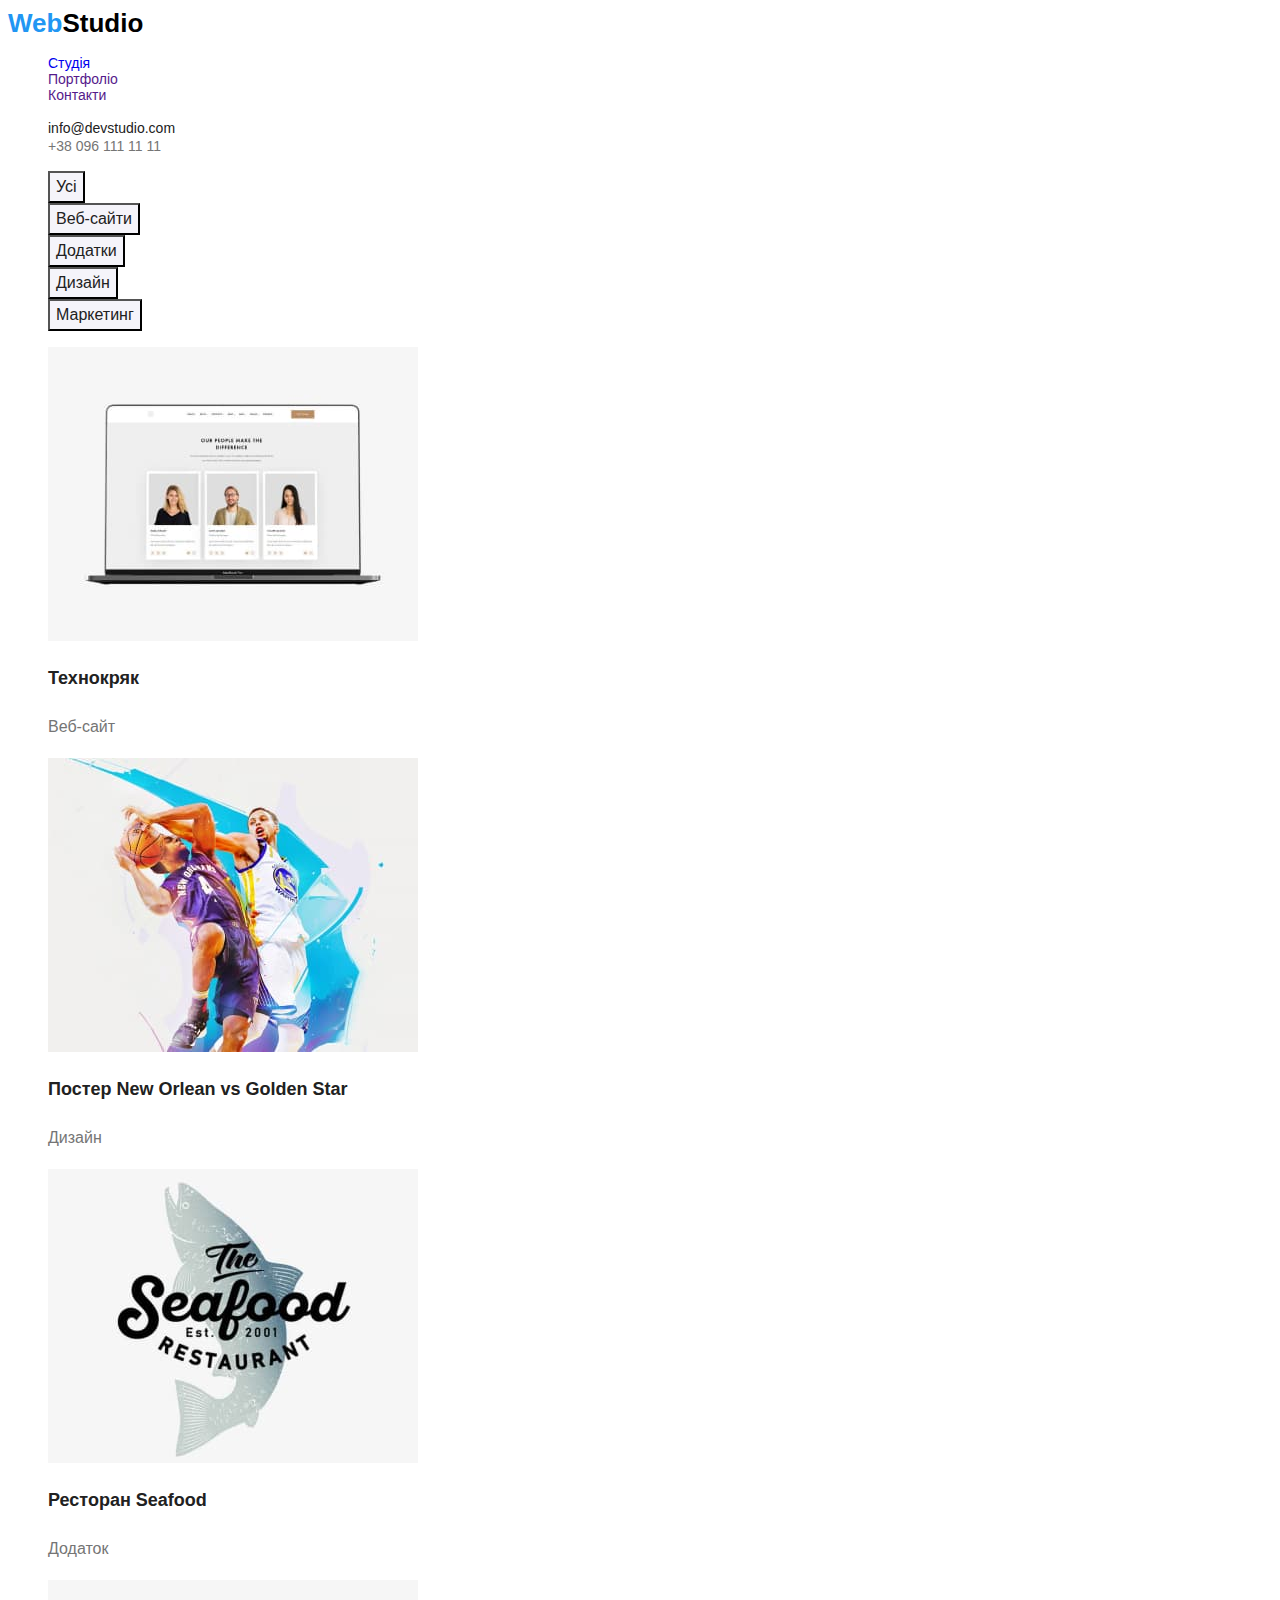
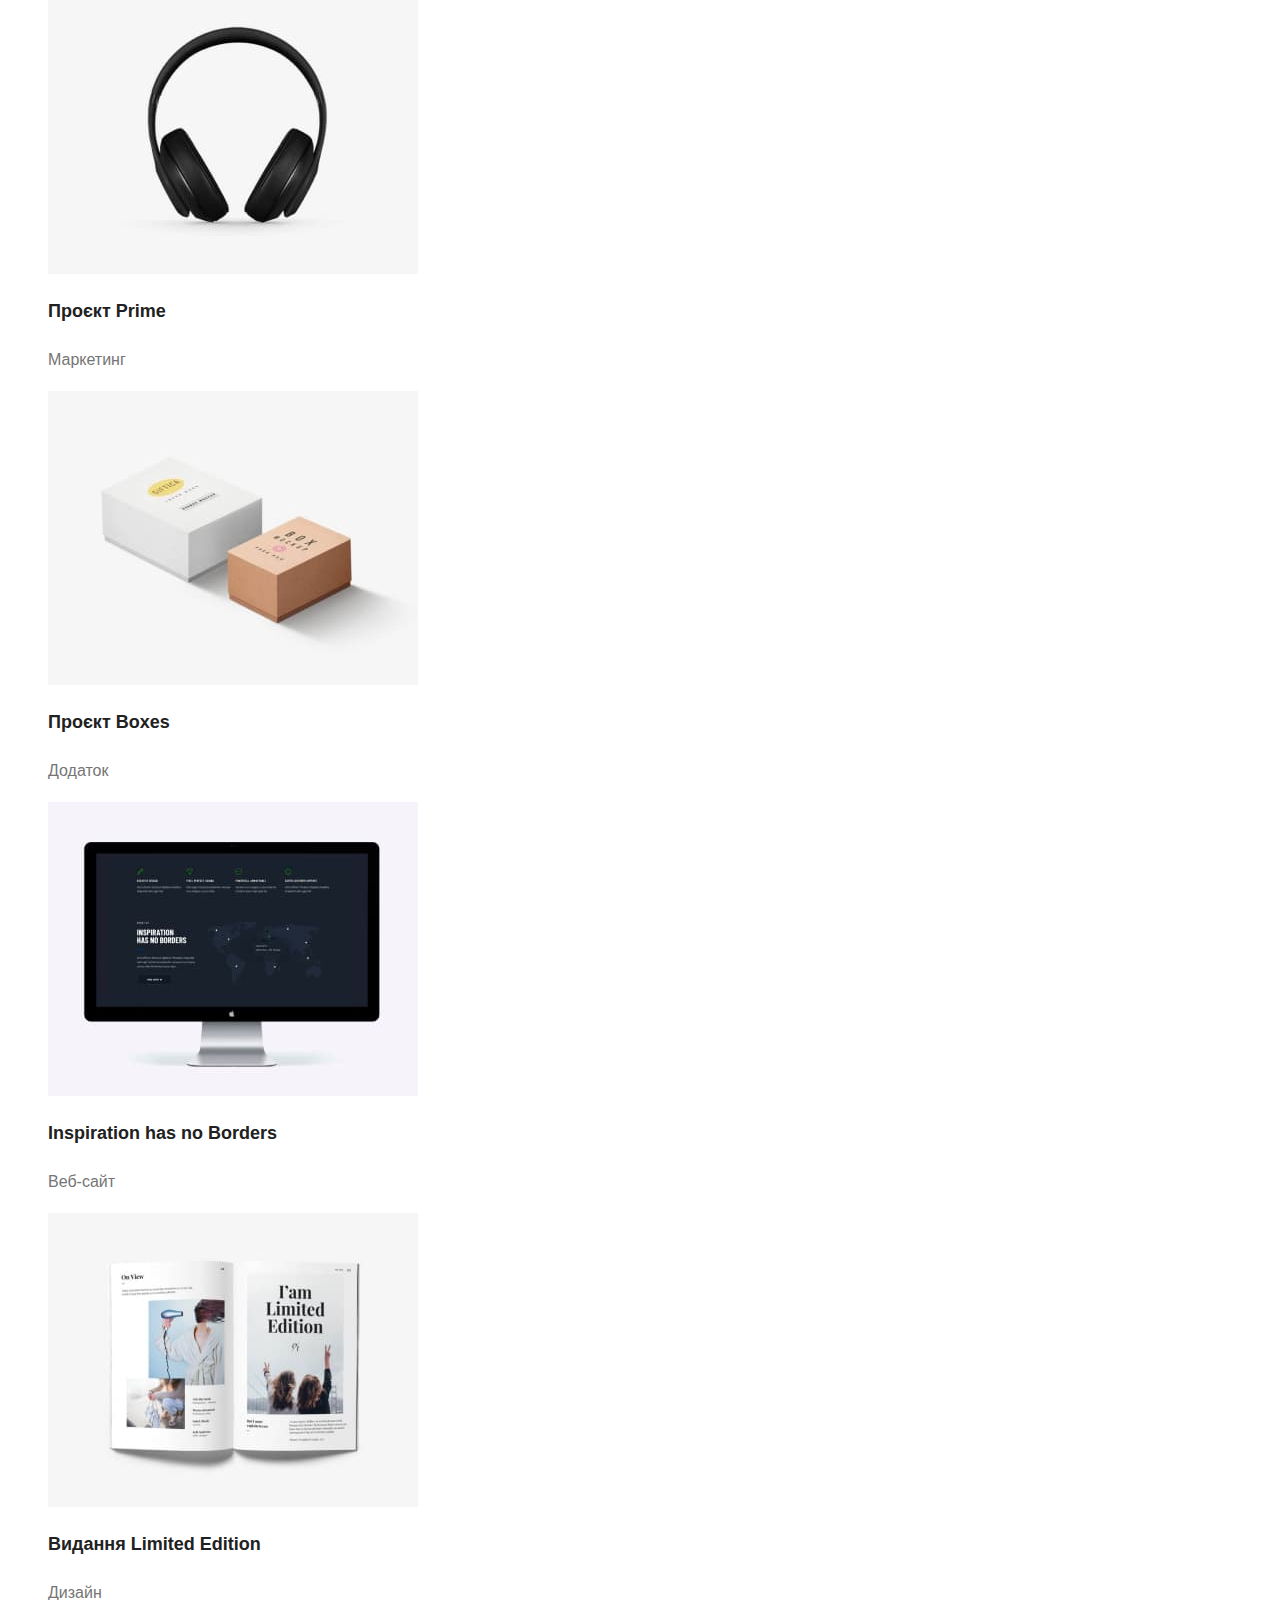
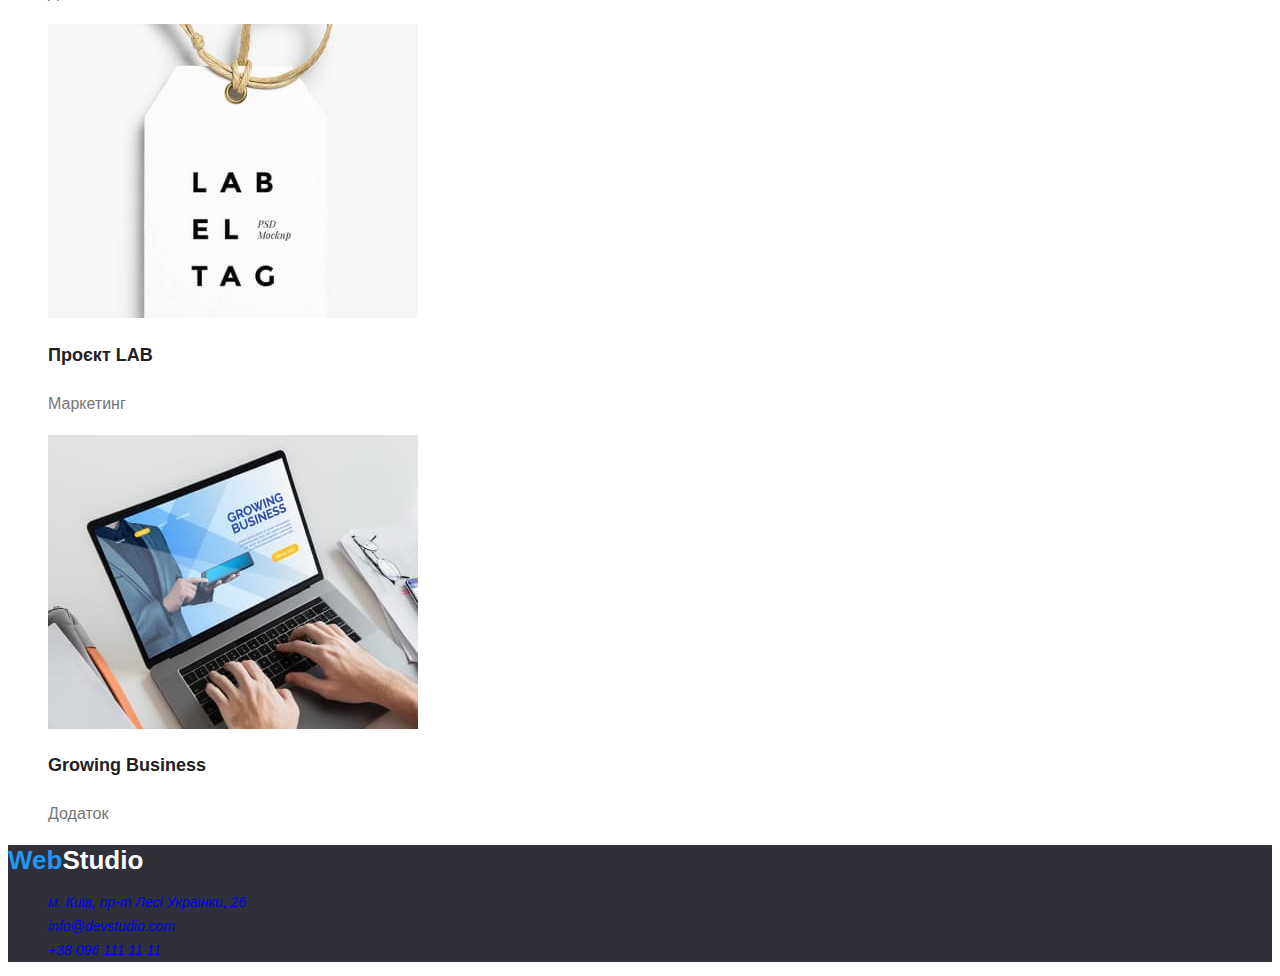
==== portfolio.html @ cc809935 "hw2" ====
<!DOCTYPE html>
<html lang="uk">
  <head>
    <meta charset="UTF-8" />
    <meta http-equiv="X-UA-Compatible" content="IE=edge" />
    <meta name="viewport" content="width=device-width, initial-scale=1.0" />
    <title>WebStudio portfolio</title>
    <link rel="preconnect" href="https://fonts.googleapis.com" />
    <link rel="preconnect" href="https://fonts.gstatic.com" crossorigin />
    <link
      href="https: //fonts.googleapis.com/css2?family= Roboto & display семья = Raleway: вес @ 700 &семья = Робото: вес @ 400; 500; 700; 900 & swap"
      rel="stylesheet"
    />
    <link rel="stylesheet" href="./css/styles.css" />
  </head>

  <body class="body">
    <header>
      <nav class="header-nav">
        <a class="link" href="./index.html"> <span class="web">Web</span><span class="studio">Studio</span></a>
        <ul class="header-list list">
          <li class="header-list-item">
            <a class="header-list-link link" href="index.html">Студія</a>
          </li>
          <li class="header-list-item">
            <a class="header-list-link link" href="">Портфоліо</a>
          </li>
          <li class="header-list-item">
            <a class="header-list-link link" href="">Контакти</a>
          </li>
        </ul>
      </nav>
      <ul class="list">
        <li>
          <a class="header-list-item link" href="mailto:info@devstudio.com"
            >info@devstudio.com</a
          >
        </li>
        <li>
          <a class="header-link link" href="tel:+380961111111"
            >+38 096 111 11 11</a
          >
        </li>
      </ul>
    </header>
    <main>
      <section>
        <ul class="list">
          <li><button class="button-p" type="button">Усі</button></li>
          <li><button class="button-p" type="button">Веб-сайти</button></li>
          <li><button class="button-p" type="button">Додатки</button></li>
          <li><button class="button-p" type="button">Дизайн</button></li>
          <li><button class="button-p" type="button">Маркетинг</button></li>
        </ul>
      </section>
      <section class="portfolio">
        <ul class="list">
          <li>
            <img
              src="./image/tehnokryak.jpg"
              alt="Технокряк"
              width="370"
              height="294"
            />
            <h2 class="h-portfolio">Технокряк</h2>
            <p class="p-portfolio">Веб-сайт</p>
          </li>
          <li>
            <img
              src="./image/poster.jpg"
              alt="Постер New Orlean vs Golden Star"
              width="370"
              height="294"
            />
            <h2 class="h-portfolio">Постер New Orlean vs Golden Star</h2>
            <p class="p-portfolio">Дизайн</p>
          </li>
          <li>
            <img
              src="./image/restaurant.jpg"
              alt="Ресторан Seafood"
              width="370"
              height="294"
            />
            <h2 class="h-portfolio">Ресторан Seafood</h2>
            <p class="p-portfolio">Додаток</p>
          </li>
          <li>
            <img
              src="./image/prime.jpg"
              alt="Проєкт Prime"
              width="370"
              height="294"
            />
            <h2 class="h-portfolio">Проєкт Prime</h2>
            <p class="p-portfolio">Маркетинг</p>
          </li>
          <li>
            <img
              src="./image/boxes.jpg"
              alt="Проєкт Boxes"
              width="370"
              height="294"
            />
            <h2 class="h-portfolio">Проєкт Boxes</h2>
            <p class="p-portfolio">Додаток</p>
          </li>
          <li>
            <img
              src="./image/inspiration.jpg"
              alt="Inspiration has no Borders"
              width="370"
              height="294"
            />
            <h2 class="h-portfolio">Inspiration has no Borders</h2>
            <p class="p-portfolio">Веб-сайт</p>
          </li>
          <li>
            <img
              src="./image/limited edition.jpg"
              alt="Видання Limited Edition"
              width="370"
              height="294"
            />
            <h2 class="h-portfolio">Видання Limited Edition</h2>
            <p class="p-portfolio">Дизайн</p>
          </li>
          <li>
            <img
              src="./image/lab.jpg"
              alt="Проєкт LAB"
              width="370"
              height="294"
            />
            <h2 class="h-portfolio">Проєкт LAB</h2>
            <p class="p-portfolio">Маркетинг</p>
          </li>
          <li>
            <img
              src="./image/growing business.jpg"
              alt="Growing Business"
              width="370"
              height="294"
            />
            <h2 class="h-portfolio">Growing Business</h2>
            <p class="p-portfolio">Додаток</p>
          </li>
        </ul>
      </section>
    </main>
    <footer class="footer">
      <a class="link" href="./index.html"> <span class="web">Web</span><span class="footer-studio">Studio</span></a>
      <address>
        <ul class="list">
          <li>
            <a class="link" 
              href="https://goo.gl/maps/CPtrU1FHBa2aNyZL9"
              target="_blank"
              rel="noopener noreferrer"
              >м. Київ, пр-т Лесі Українки, 26</a
            >
          </li>
          <li>
            <a class="link" href="mailto:info@devstudio.com"
              >info@devstudio.com</a
            >
          </li>
          <li>
            <a class="link" href="tel:+380961111111">+38 096 111 11 11</a>
          </li>
        </ul>
      </address>
    </footer>
  </body>
</html>
---- css/styles.css ----
.web {
  font-family: "Raleway", sans-serif;
  font-size: 26px;
  font-weight: bold;
  line-height: calc(31 / 26);
  color: #2196f3;
}
.studio {
  font-family: "Raleway", sans-serif;
  font-size: 26px;
  font-weight: bold;
  line-height: calc(31 / 26);
  color: #000000;
}
.body {
  font-family: "Roboto", sans-serif;
  color: #212121;
}
.link {
  text-decoration: none;
}
.list {
  list-style: none;
}
.header-list-item {
  font-style: normal;
  font-weight: 500;
  font-size: 14px;
  line-height: calc(16 / 14);
  color: #212121;
}
.header-list-item:hover,
:focus {
  color: #2196f3;
}

.header-link {
  font-style: normal;
  font-weight: 500;
  font-size: 14px;
  line-height: calc(16 / 14);
  color: #757575;
}
.hero {
  background: #2f303a;
  font-weight: 900;
  font-size: 44px;
  line-height: calc(60 / 44);
  color: #ffffff;
}
.button {
  background: #2196f3;
  font-weight: 700;
  font-size: 16px;
  line-height: calc(30 / 16);
  color: #ffffff;
}
.h2-about {
  color: #ffffff;
}
.h3-about {
  font-size: 14px;
  line-height: calc(16 / 14);
}
.p-about {
  font-weight: 400;
  font-size: 14px;
  line-height: calc(24 / 14);
  color: #757575;
}
.h {
  font-weight: 700;
  font-size: 36px;
  line-height: calc(42 / 36);
}
.h3-team {
  font-weight: 500;
  font-size: 16px;
  line-height: calc(19 / 16);
}
.p-team {
  font-weight: 400;
  font-size: 16px;
  line-height: calc(19 / 16);
  color: #757575;
}
.button-p {
  font-weight: 500;
  font-size: 16px;
  line-height: calc(26 / 16);
  color: #212121;
  background: #f5f4fa;
}
.button-p:hover,
:focus {
  background: #2196f3;
  color: #ffffff;
}
.h-portfolio {
  font-weight: 700;
  font-size: 18px;
  line-height: calc(36 / 18);
}
.p-portfolio {
  font-weight: 400;
  font-size: 16px;
  line-height: calc(30 / 16);
  color: #757575;
}
.footer {
  background: #2f303a;
  font-weight: 400;
  font-size: 14px;
  line-height: calc(24 / 14);
  color: #ffffff;
}
.footer-studio {
  font-family: "Raleway", sans-serif;
  font-size: 26px;
  font-weight: bold;
  line-height: calc(31 / 26);
  color: #ffffff;
}
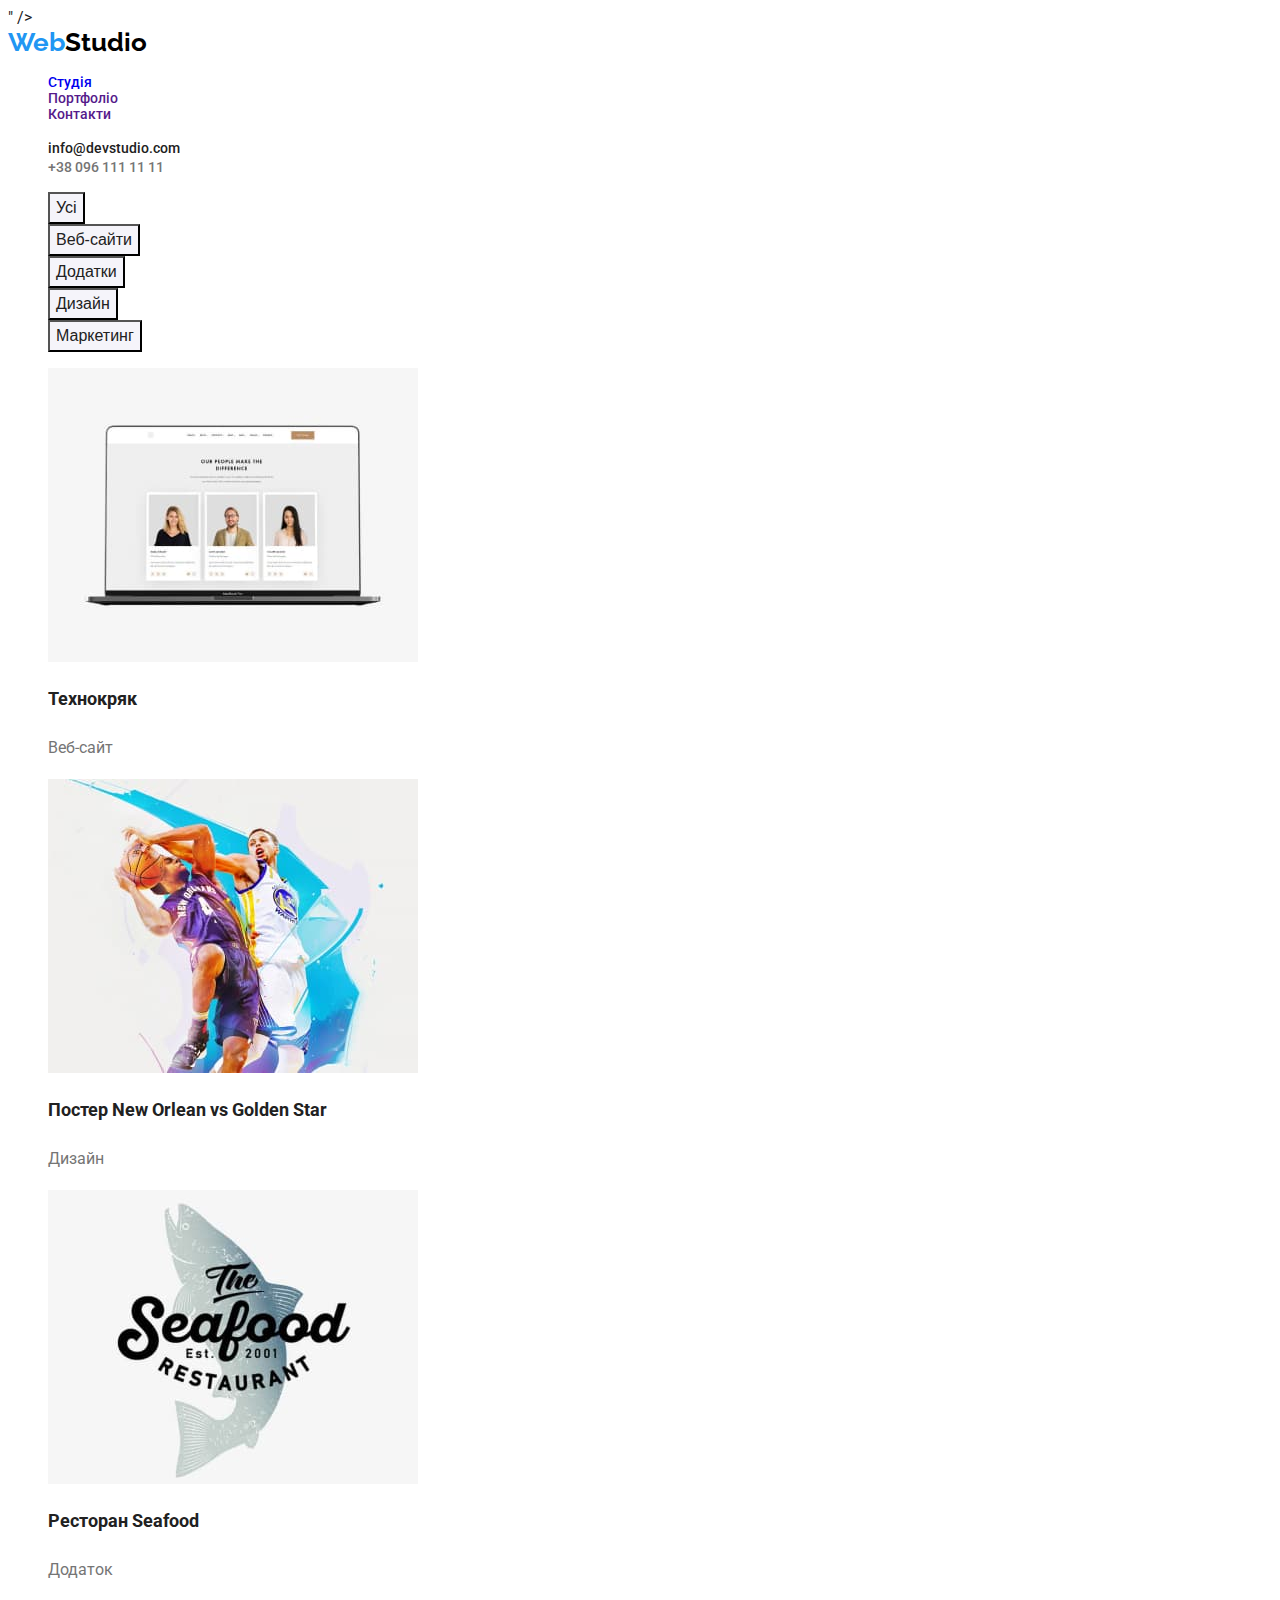
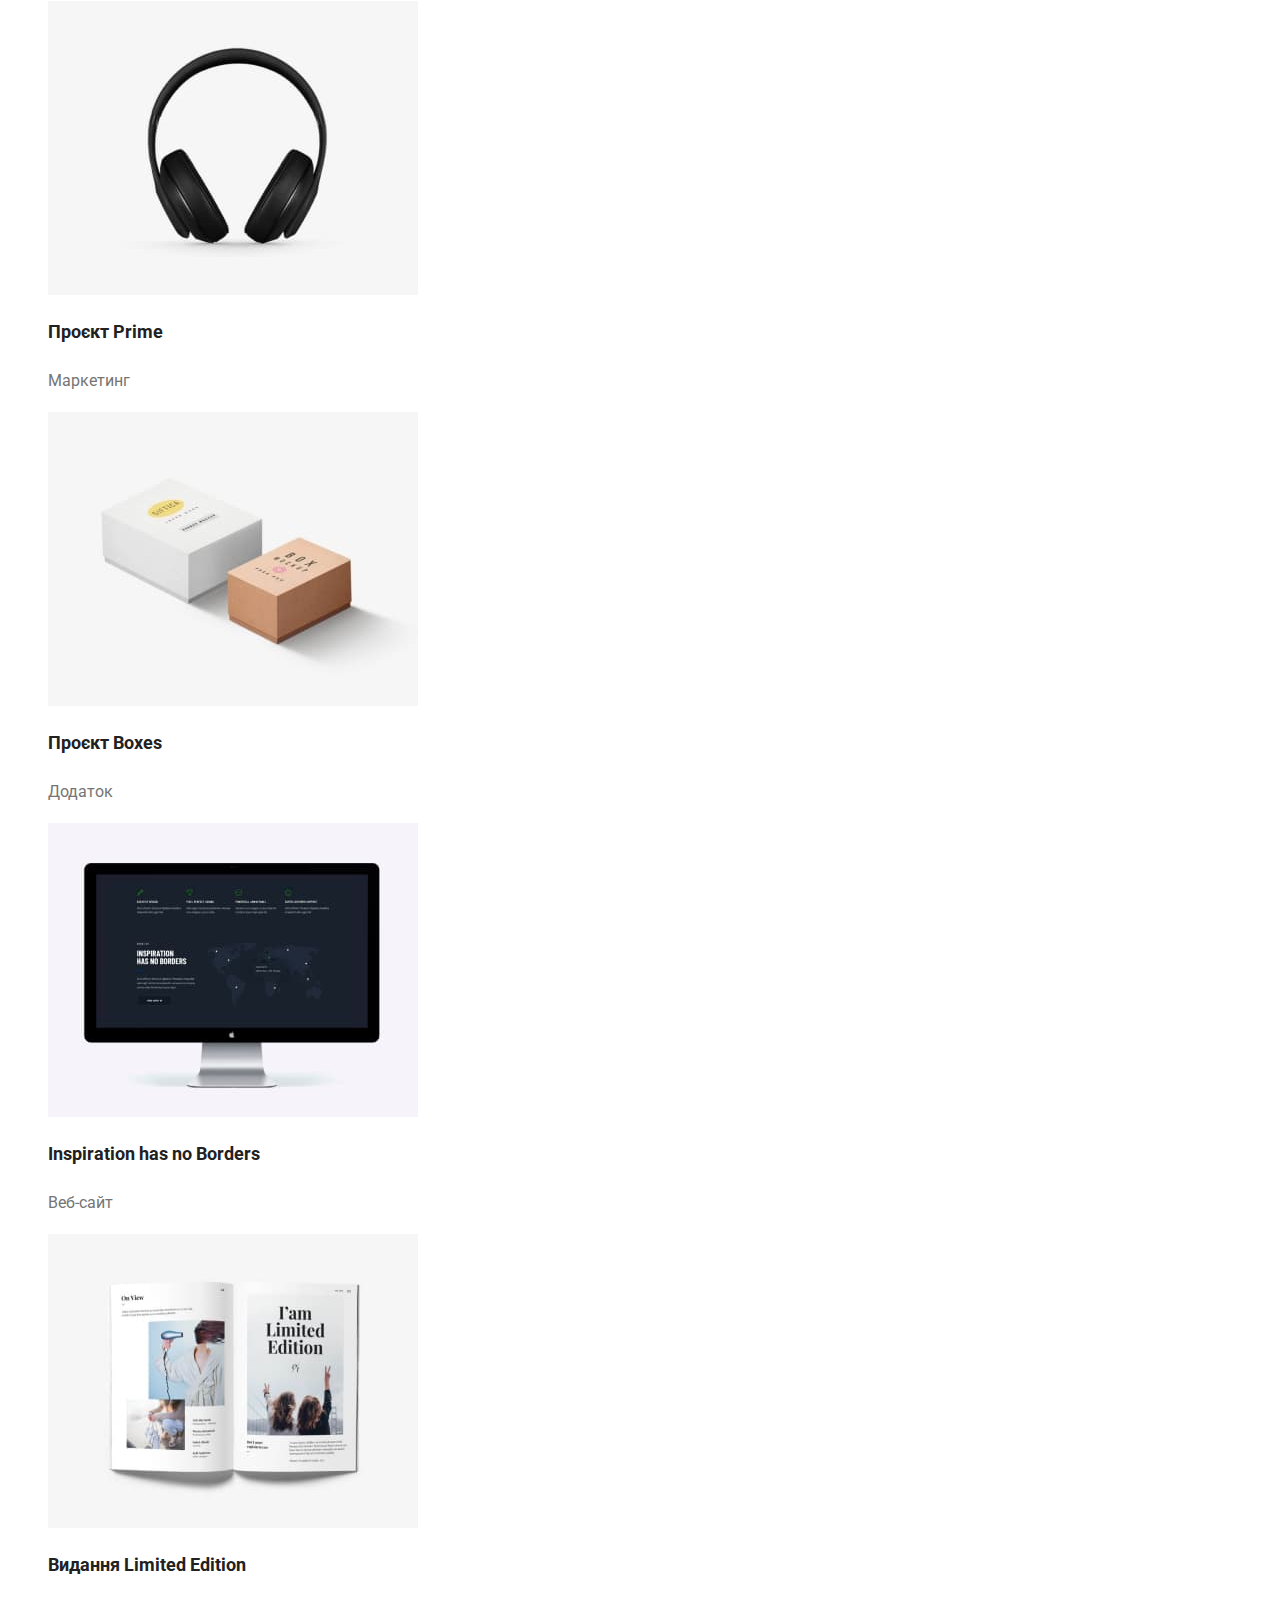
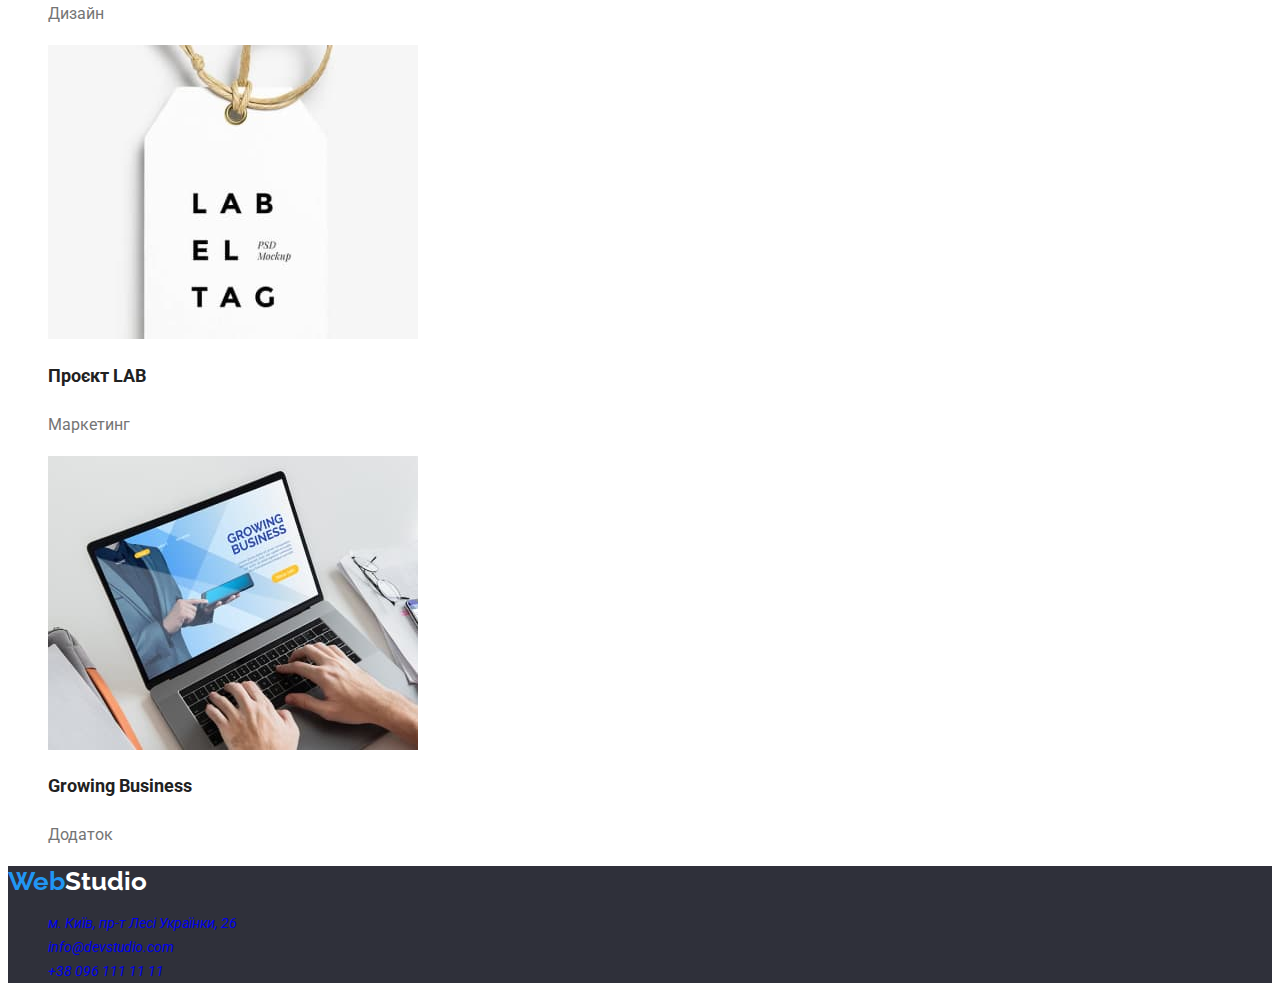
==== commit 67930b83: "ed1" ====
--- a/portfolio.html
+++ b/portfolio.html
@@ -7,17 +7,23 @@
     <title>WebStudio portfolio</title>
     <link rel="preconnect" href="https://fonts.googleapis.com" />
     <link rel="preconnect" href="https://fonts.gstatic.com" crossorigin />
+    <link href="
+    <link rel="preconnect" href="https://fonts.googleapis.com" />
+    <link rel="preconnect" href="https://fonts.gstatic.com" crossorigin />
     <link
-      href="https: //fonts.googleapis.com/css2?family= Roboto & display семья = Raleway: вес @ 700 &семья = Робото: вес @ 400; 500; 700; 900 & swap"
+      href="https://fonts.googleapis.com/css2?family=Raleway:wght@700&family=Roboto:wght@400;500;700;900&display=swap"
       rel="stylesheet"
     />
+    " />
     <link rel="stylesheet" href="./css/styles.css" />
   </head>
 
   <body class="body">
     <header>
       <nav class="header-nav">
-        <a class="link" href="./index.html"> <span class="web">Web</span><span class="studio">Studio</span></a>
+        <a class="link" href="./index.html">
+          <span class="web">Web</span><span class="studio">Studio</span></a
+        >
         <ul class="header-list list">
           <li class="header-list-item">
             <a class="header-list-link link" href="index.html">Студія</a>
@@ -149,11 +155,14 @@
       </section>
     </main>
     <footer class="footer">
-      <a class="link" href="./index.html"> <span class="web">Web</span><span class="footer-studio">Studio</span></a>
+      <a class="link" href="./index.html">
+        <span class="web">Web</span><span class="footer-studio">Studio</span></a
+      >
       <address>
         <ul class="list">
           <li>
-            <a class="link" 
+            <a
+              class="link"
               href="https://goo.gl/maps/CPtrU1FHBa2aNyZL9"
               target="_blank"
               rel="noopener noreferrer"
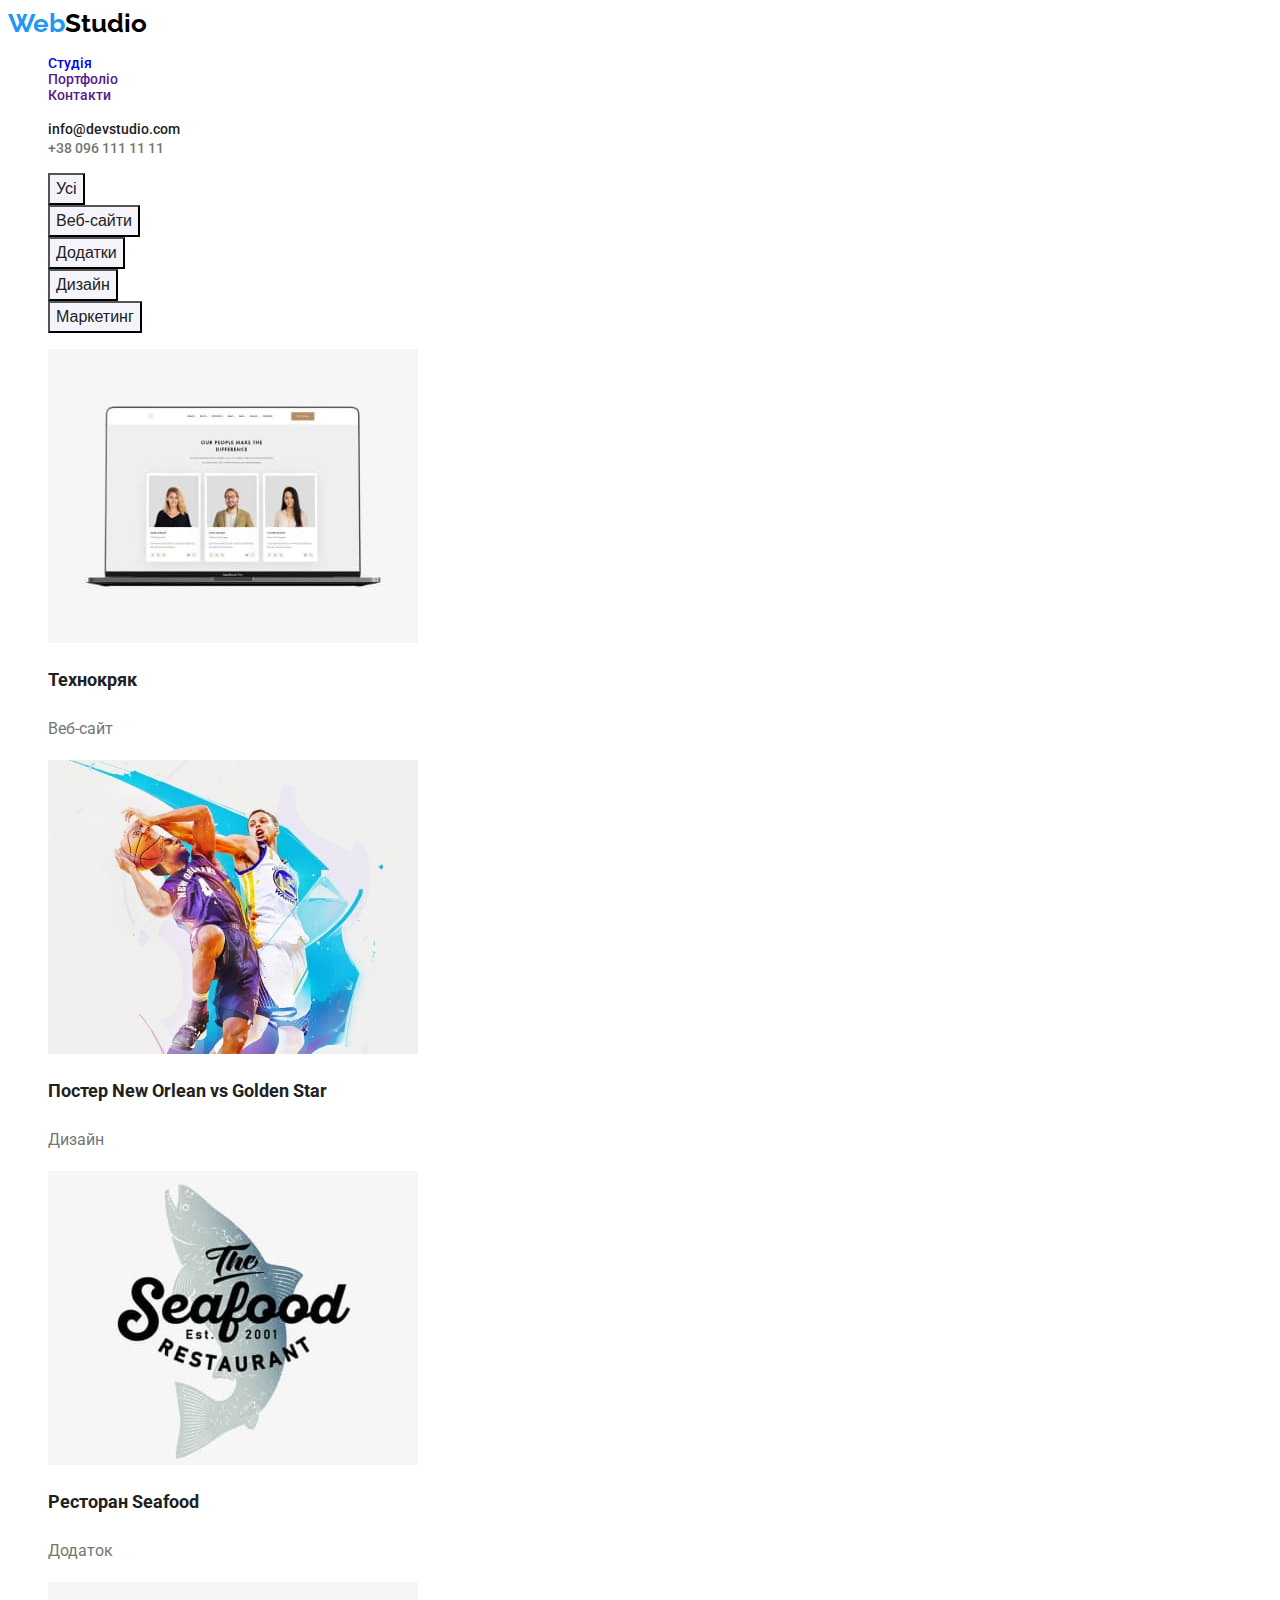
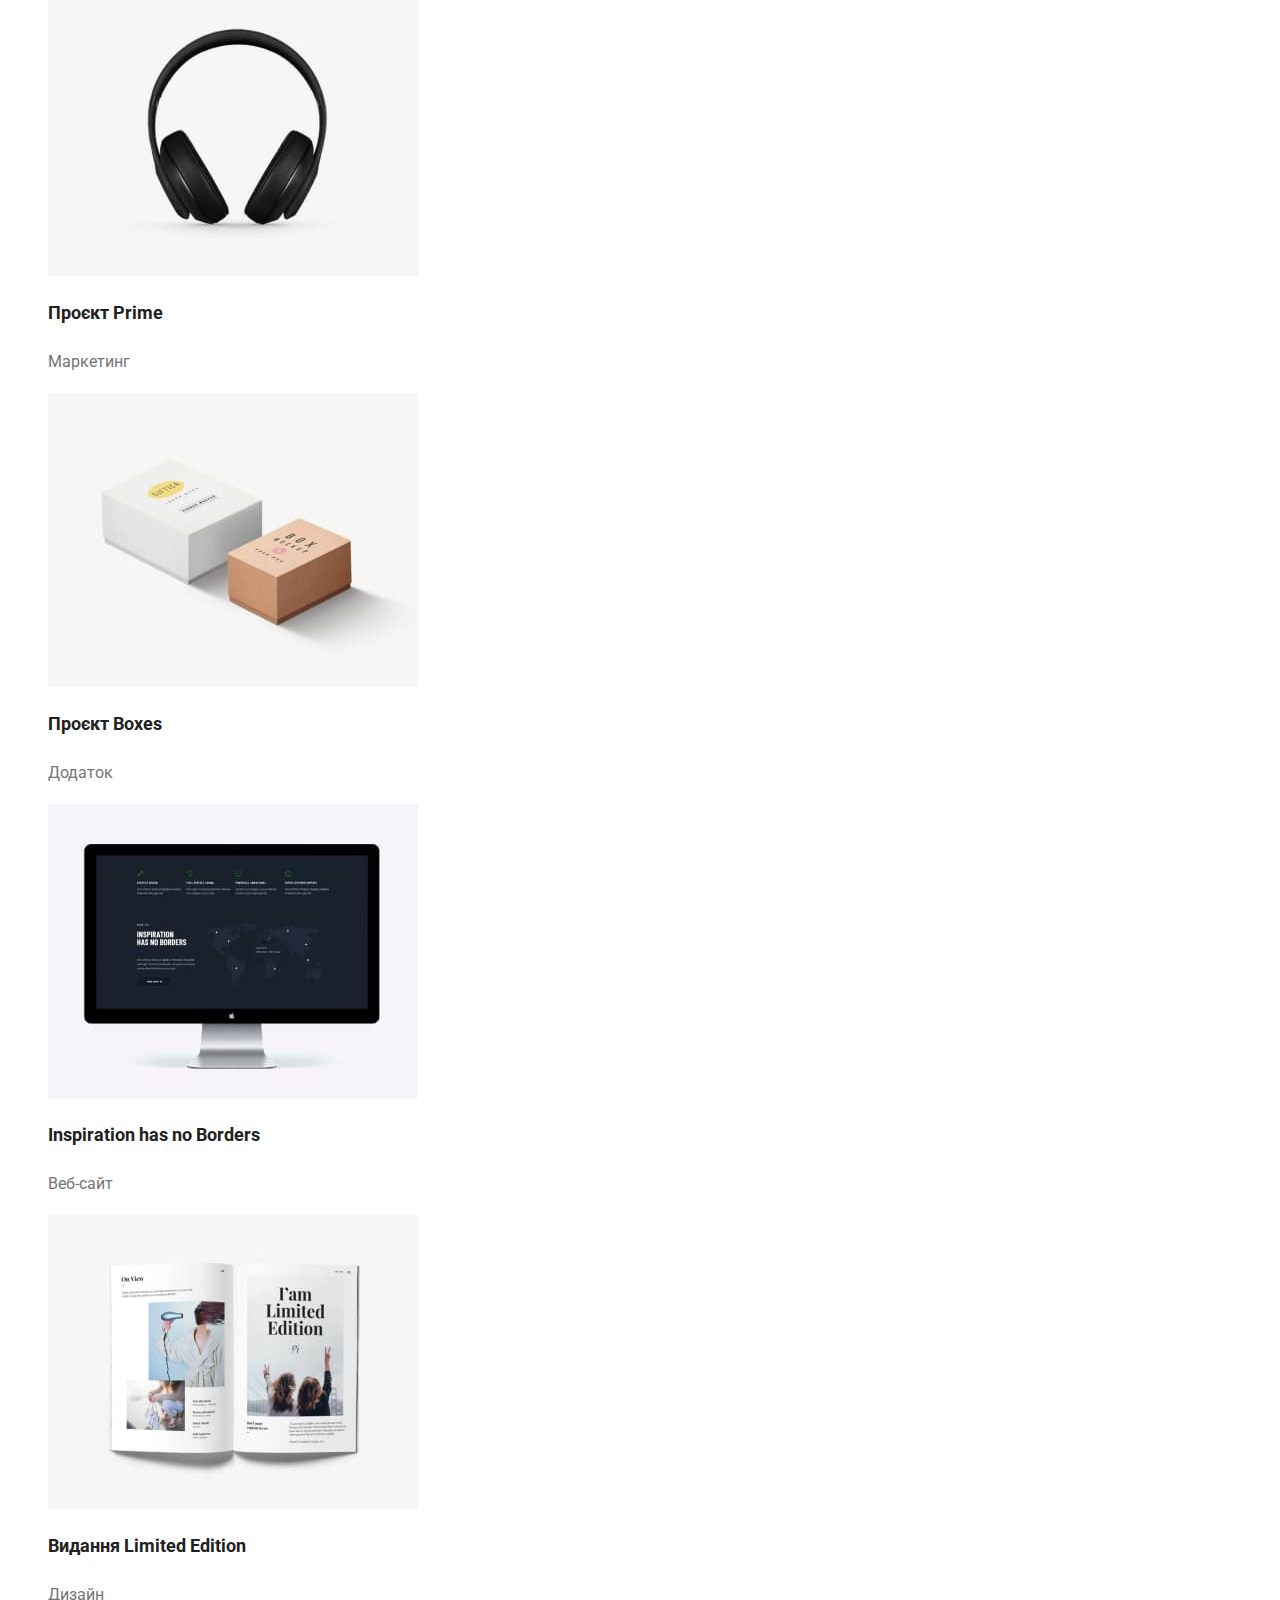
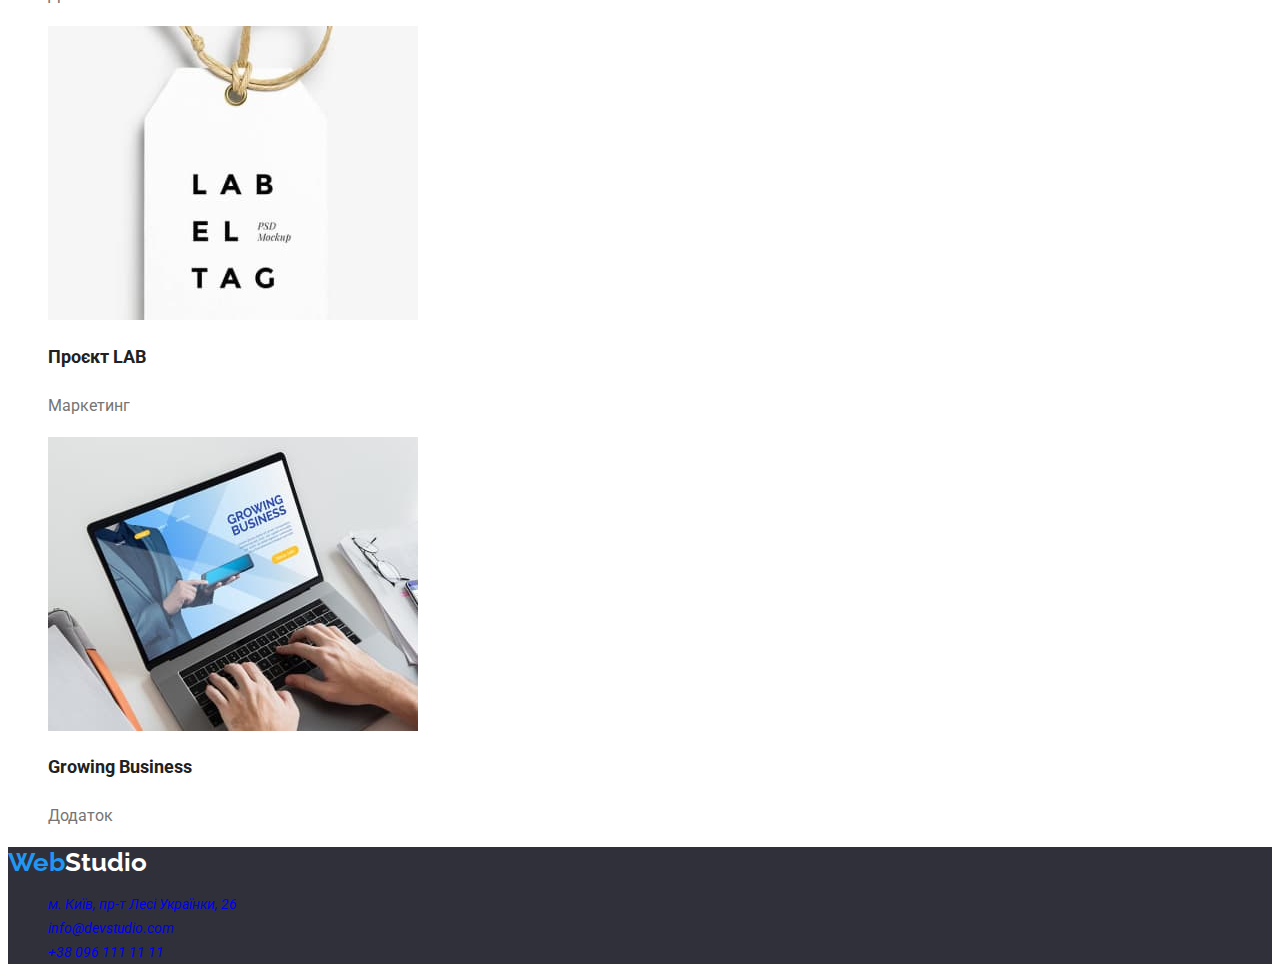
==== commit 2bc276ac: "ed2" ====
--- a/portfolio.html
+++ b/portfolio.html
@@ -7,14 +7,8 @@
     <title>WebStudio portfolio</title>
     <link rel="preconnect" href="https://fonts.googleapis.com" />
     <link rel="preconnect" href="https://fonts.gstatic.com" crossorigin />
-    <link href="
-    <link rel="preconnect" href="https://fonts.googleapis.com" />
-    <link rel="preconnect" href="https://fonts.gstatic.com" crossorigin />
-    <link
-      href="https://fonts.googleapis.com/css2?family=Raleway:wght@700&family=Roboto:wght@400;500;700;900&display=swap"
-      rel="stylesheet"
-    />
-    " />
+    <link href="https://fonts.googleapis.com/css2?family=Raleway:wght@700&family=Roboto:wght@400;500;700;900&display=swap"
+      rel="stylesheet" />
     <link rel="stylesheet" href="./css/styles.css" />
   </head>
 
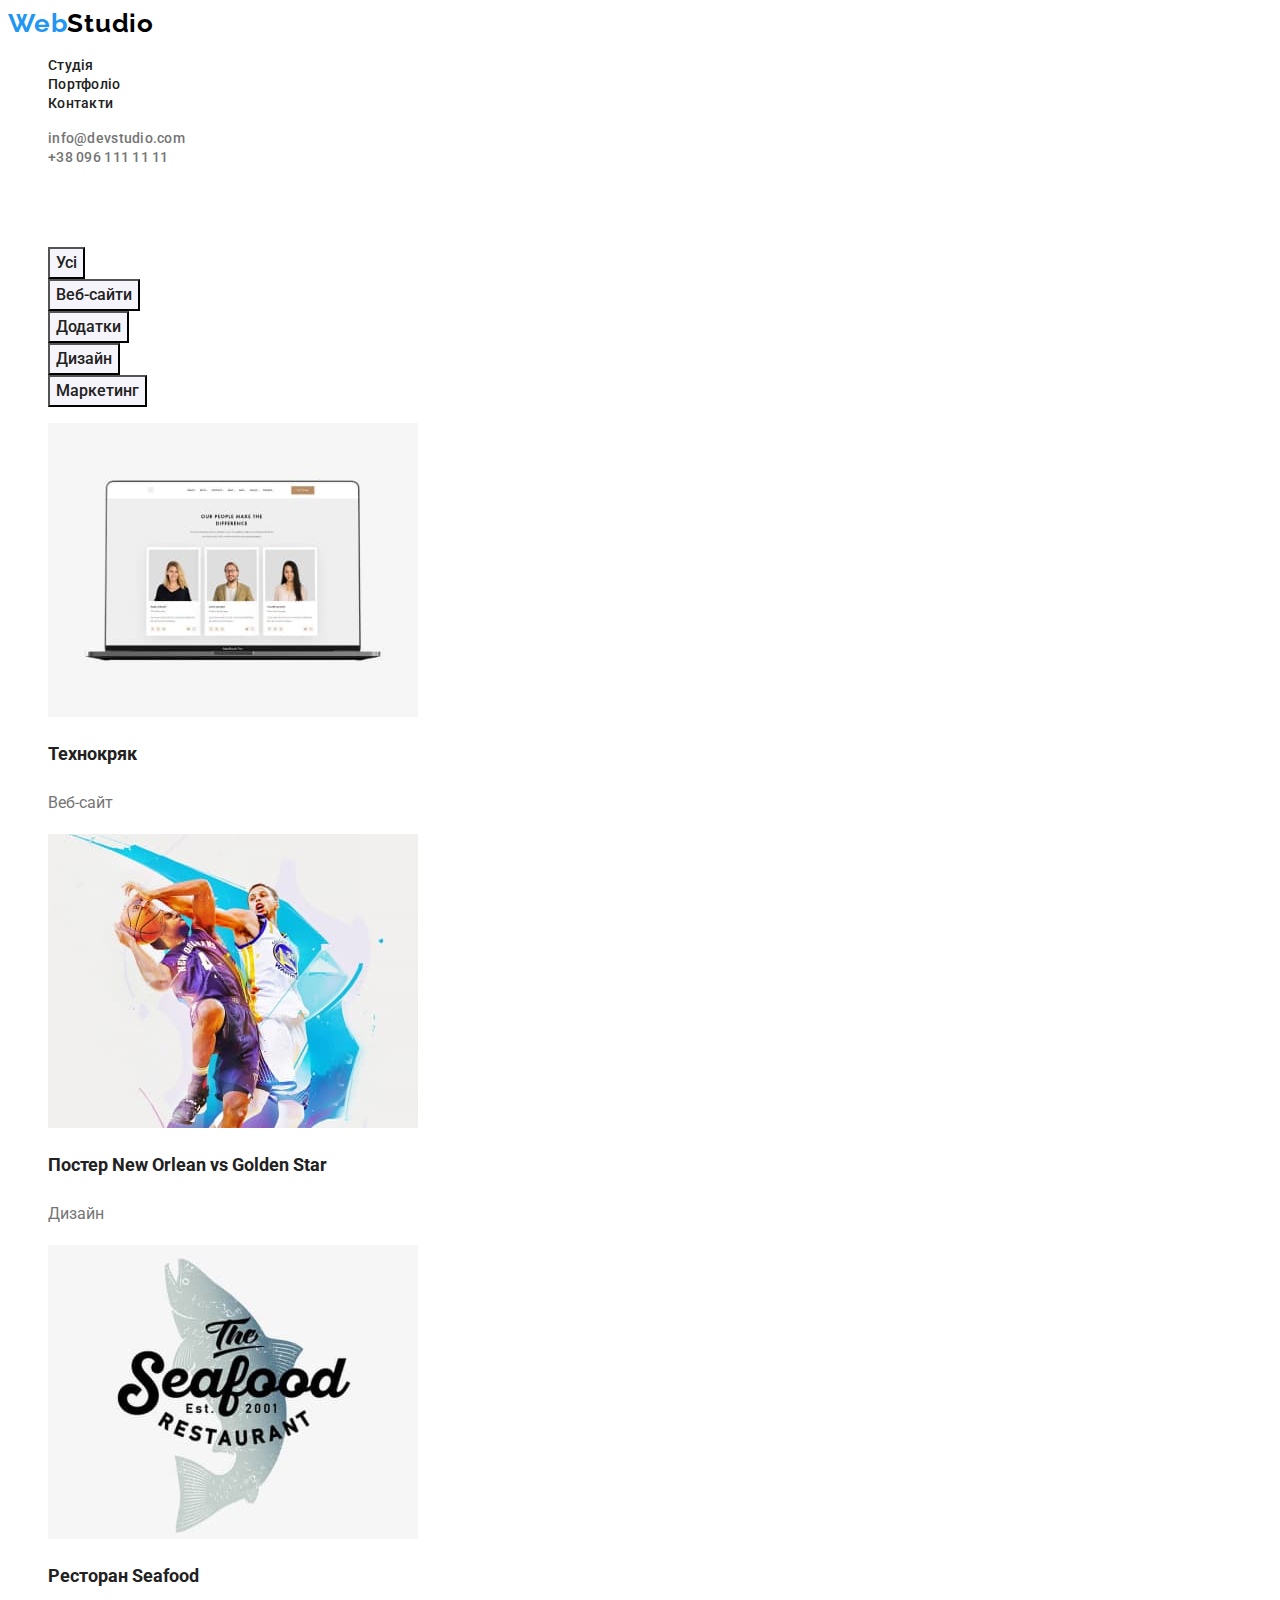
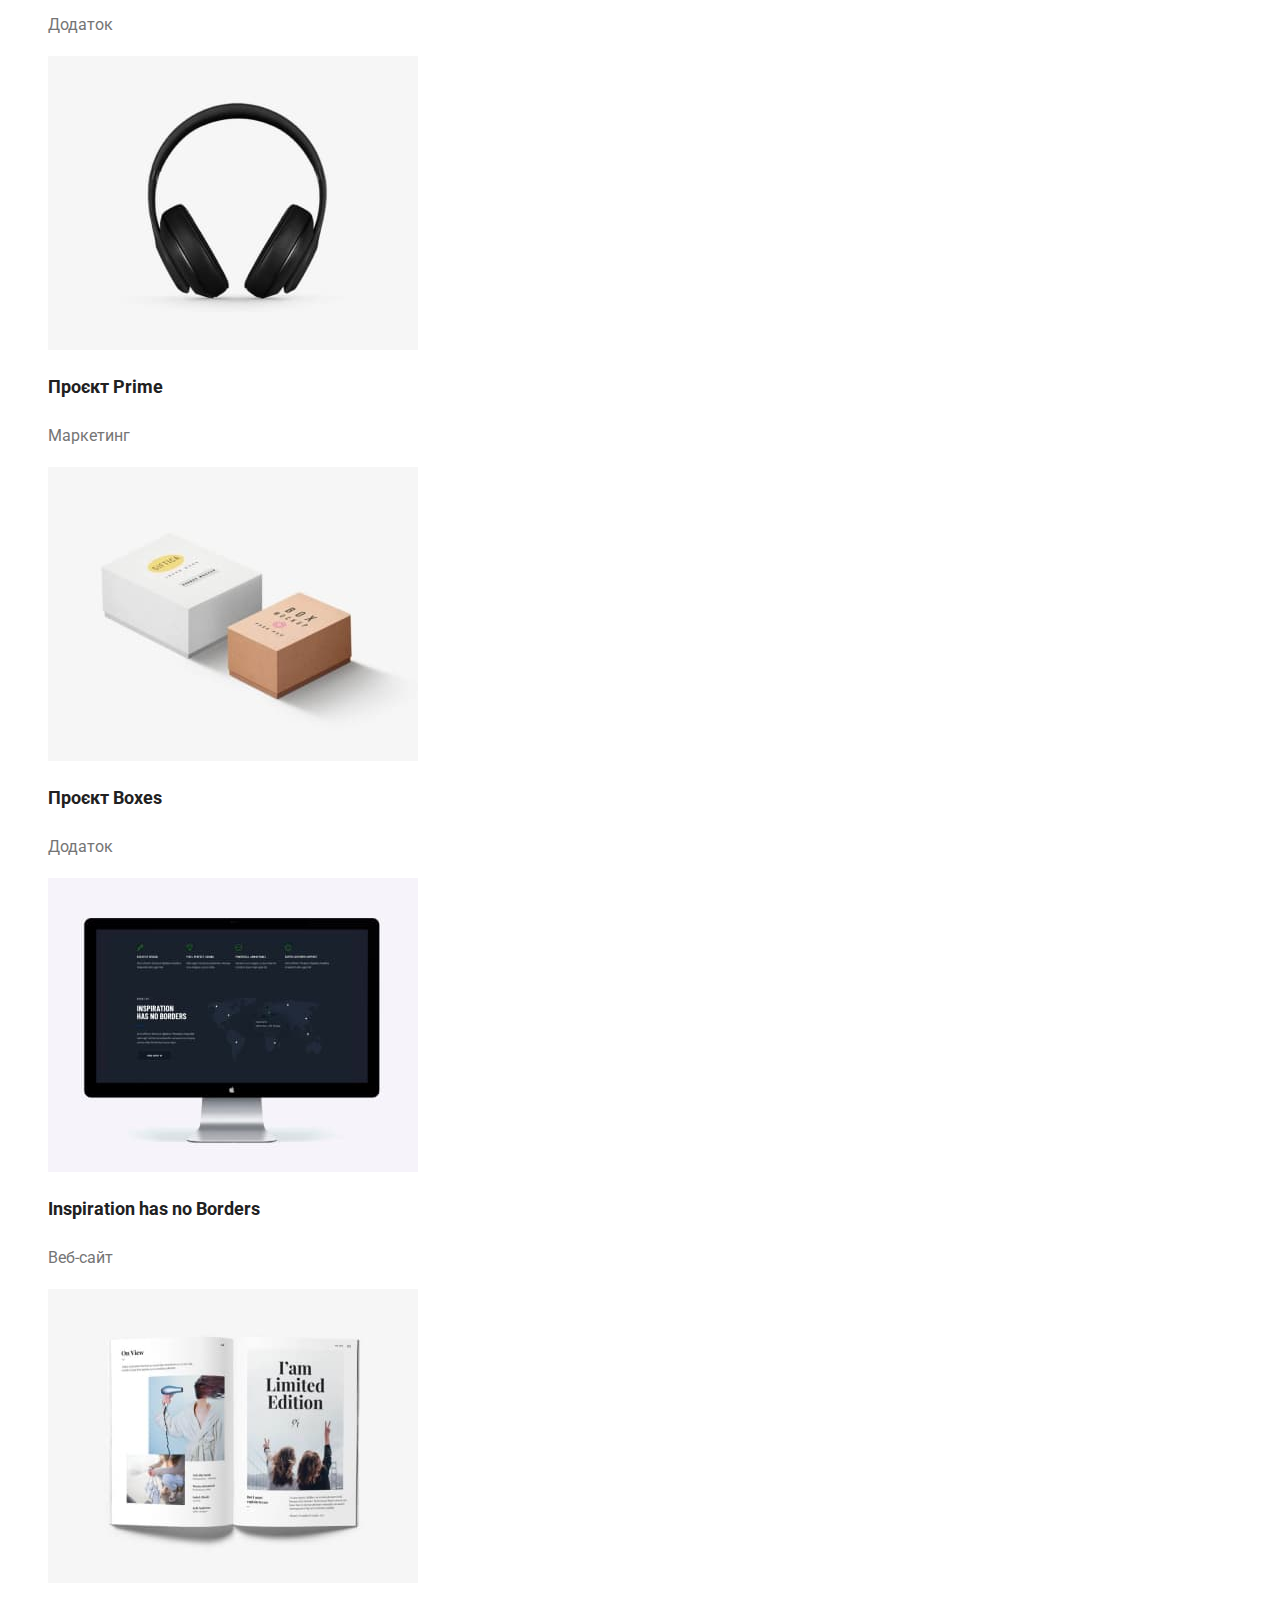
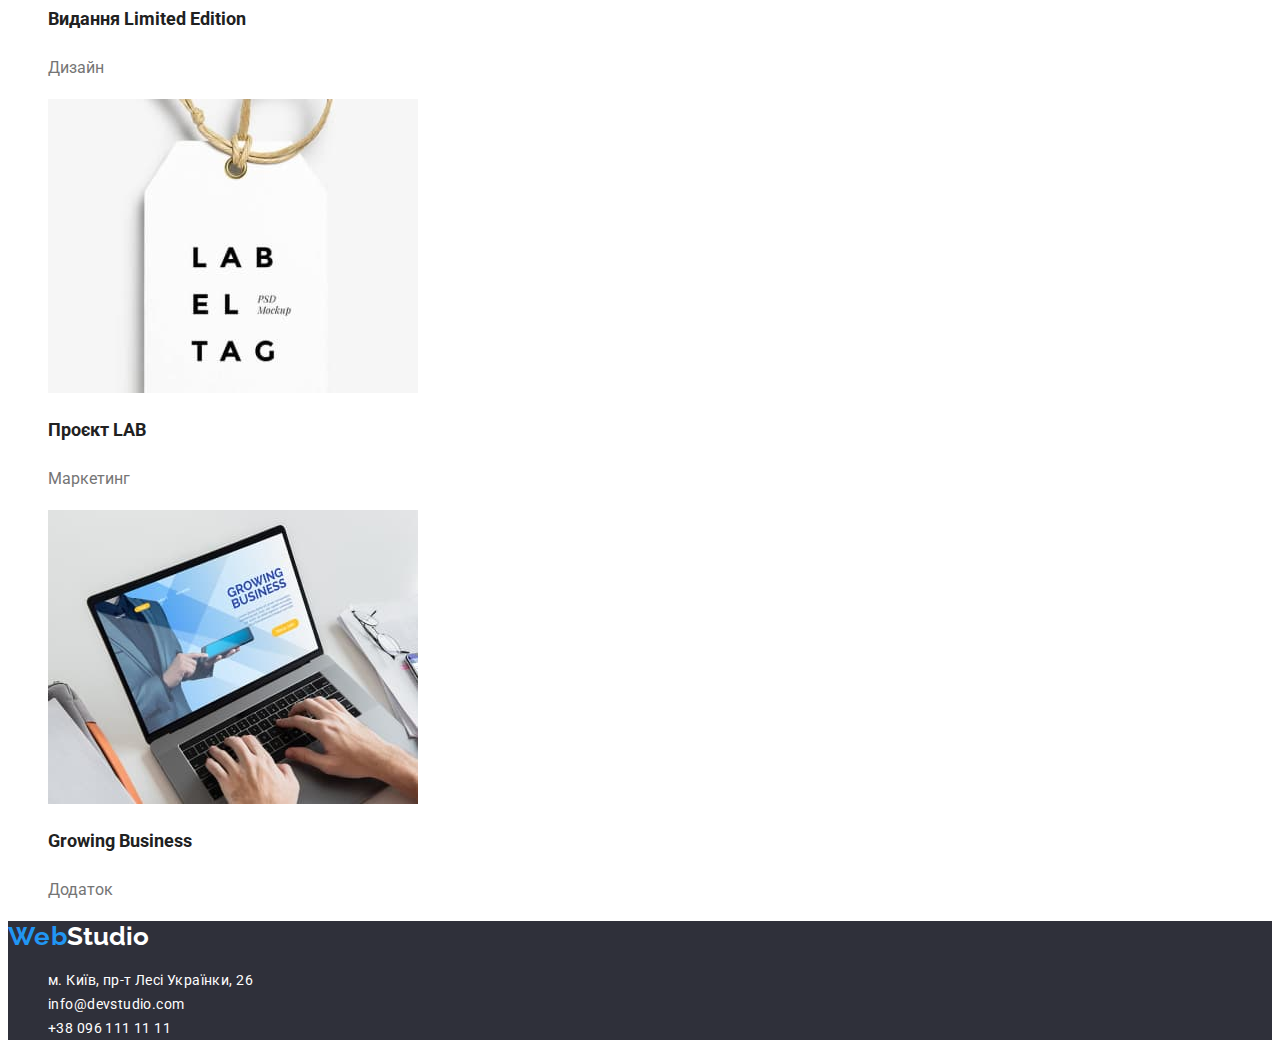
==== commit d4d7c17f: "eddition1" ====
--- a/portfolio.html
+++ b/portfolio.html
@@ -7,8 +7,10 @@
     <title>WebStudio portfolio</title>
     <link rel="preconnect" href="https://fonts.googleapis.com" />
     <link rel="preconnect" href="https://fonts.gstatic.com" crossorigin />
-    <link href="https://fonts.googleapis.com/css2?family=Raleway:wght@700&family=Roboto:wght@400;500;700;900&display=swap"
-      rel="stylesheet" />
+    <link
+      href="https://fonts.googleapis.com/css2?family=Raleway:wght@700&family=Roboto:wght@400;500;700;900&display=swap"
+      rel="stylesheet"
+    />
     <link rel="stylesheet" href="./css/styles.css" />
   </head>
 
@@ -32,19 +34,22 @@
       </nav>
       <ul class="list">
         <li>
-          <a class="header-list-item link" href="mailto:info@devstudio.com"
+          <a
+            class="header-link header-list-link link"
+            href="mailto:info@devstudio.com"
             >info@devstudio.com</a
           >
         </li>
         <li>
-          <a class="header-link link" href="tel:+380961111111"
+          <a class="header-link header-list-link link" href="tel:+380961111111"
             >+38 096 111 11 11</a
           >
         </li>
       </ul>
     </header>
     <main>
-      <section>
+      <section class="portfolio">
+        <h1 class="h2-about">Портфоліо</h1>
         <ul class="list">
           <li><button class="button-p" type="button">Усі</button></li>
           <li><button class="button-p" type="button">Веб-сайти</button></li>
@@ -52,18 +57,18 @@
           <li><button class="button-p" type="button">Дизайн</button></li>
           <li><button class="button-p" type="button">Маркетинг</button></li>
         </ul>
-      </section>
-      <section class="portfolio">
         <ul class="list">
           <li>
-            <img
-              src="./image/tehnokryak.jpg"
-              alt="Технокряк"
-              width="370"
-              height="294"
-            />
-            <h2 class="h-portfolio">Технокряк</h2>
-            <p class="p-portfolio">Веб-сайт</p>
+            <a class="link" href=""
+              ><img
+                src="./image/tehnokryak.jpg"
+                alt="Технокряк"
+                width="370"
+                height="294"
+              />
+              <h2 class="h-portfolio">Технокряк</h2>
+              <p class="p-portfolio">Веб-сайт</p></a
+            >
           </li>
           <li>
             <img
@@ -117,7 +122,7 @@
           </li>
           <li>
             <img
-              src="./image/limited edition.jpg"
+              src="./image/limited-edition.jpg"
               alt="Видання Limited Edition"
               width="370"
               height="294"
@@ -137,7 +142,7 @@
           </li>
           <li>
             <img
-              src="./image/growing business.jpg"
+              src="./image/growing-business.jpg"
               alt="Growing Business"
               width="370"
               height="294"
@@ -156,7 +161,7 @@
         <ul class="list">
           <li>
             <a
-              class="link"
+              class="footer-link link"
               href="https://goo.gl/maps/CPtrU1FHBa2aNyZL9"
               target="_blank"
               rel="noopener noreferrer"
@@ -164,12 +169,14 @@
             >
           </li>
           <li>
-            <a class="link" href="mailto:info@devstudio.com"
+            <a class="footer-link link" href="mailto:info@devstudio.com"
               >info@devstudio.com</a
             >
           </li>
           <li>
-            <a class="link" href="tel:+380961111111">+38 096 111 11 11</a>
+            <a class="footer-link link" href="tel:+380961111111"
+              >+38 096 111 11 11</a
+            >
           </li>
         </ul>
       </address>
--- a/css/styles.css
+++ b/css/styles.css
@@ -1,37 +1,50 @@
+:root {
+  --main-color: #212121;
+  --text-color: #757575;
+  --white-color: #ffffff;
+  --active-color: #2196f3;
+  --logo-color: #000000;
+}
+.body {
+  font-family: "Roboto", sans-serif;
+  color: var(--main-color);
+}
+
+.link {
+  text-decoration: none;
+}
+
+.list {
+  list-style: none;
+}
 .web {
   font-family: "Raleway", sans-serif;
   font-size: 26px;
-  font-weight: bold;
+  font-weight: 700;
   line-height: calc(31 / 26);
-  color: #2196f3;
+  letter-spacing: 0.03em;
+  color: var(--active-color);
 }
 .studio {
   font-family: "Raleway", sans-serif;
   font-size: 26px;
-  font-weight: bold;
+  font-weight: 700;
   line-height: calc(31 / 26);
-  color: #000000;
+  letter-spacing: 0.03em;
+  color: var(--logo-color);
 }
-.body {
-  font-family: "Roboto", sans-serif;
-  color: #212121;
-}
-.link {
-  text-decoration: none;
-}
-.list {
-  list-style: none;
-}
-.header-list-item {
+
+.header-list-link {
   font-style: normal;
   font-weight: 500;
   font-size: 14px;
   line-height: calc(16 / 14);
-  color: #212121;
+  letter-spacing: 0.02em;
+  color: var(--main-color);
 }
-.header-list-item:hover,
+.header-list-link:hover,
 :focus {
-  color: #2196f3;
+  color: var(--active-color);
 }
 
 .header-link {
@@ -39,34 +52,51 @@
   font-weight: 500;
   font-size: 14px;
   line-height: calc(16 / 14);
-  color: #757575;
+  letter-spacing: 0.02em;
+  color: var(--text-color);
 }
 .hero {
   background: #2f303a;
+}
+.h1-hero {
   font-weight: 900;
   font-size: 44px;
   line-height: calc(60 / 44);
-  color: #ffffff;
+  text-align: center;
+  letter-spacing: 0.06em;
+  text-transform: uppercase;
+  color: var(--white-color);
 }
+
 .button {
   background: #2196f3;
   font-weight: 700;
   font-size: 16px;
   line-height: calc(30 / 16);
-  color: #ffffff;
+  color: var(--white-color);
+  cursor: pointer;
 }
+.button:hover,
+:focus {
+  background: #188ce8;
+}
+
 .h2-about {
-  color: #ffffff;
+  color: var(--white-color);
 }
 .h3-about {
   font-size: 14px;
   line-height: calc(16 / 14);
+  text-transform: uppercase;
+}
+.our-team{
+  background: #F5F4FA
 }
 .p-about {
   font-weight: 400;
   font-size: 14px;
   line-height: calc(24 / 14);
-  color: #757575;
+  color: var(--text-color);
 }
 .h {
   font-weight: 700;
@@ -82,42 +112,53 @@
   font-weight: 400;
   font-size: 16px;
   line-height: calc(19 / 16);
-  color: #757575;
+  color: var(--text-color);
 }
 .button-p {
   font-weight: 500;
   font-size: 16px;
+  font-family: inherit;
   line-height: calc(26 / 16);
-  color: #212121;
+  color: var(--main-color);
   background: #f5f4fa;
+  cursor: pointer;
 }
 .button-p:hover,
 :focus {
   background: #2196f3;
-  color: #ffffff;
+  color: var(--white-color);
 }
 .h-portfolio {
   font-weight: 700;
   font-size: 18px;
   line-height: calc(36 / 18);
+  color: var(--main-color);
 }
 .p-portfolio {
   font-weight: 400;
   font-size: 16px;
   line-height: calc(30 / 16);
-  color: #757575;
+  color: var(--text-color);
 }
 .footer {
   background: #2f303a;
+}
+.footer-link {
   font-weight: 400;
+  font-style: normal;
   font-size: 14px;
   line-height: calc(24 / 14);
-  color: #ffffff;
+  letter-spacing: 0.03em;
+  color: var(--white-color);
+}
+.footer-link:hover,
+:focus {
+  color: var(--active-color);
 }
 .footer-studio {
   font-family: "Raleway", sans-serif;
   font-size: 26px;
   font-weight: bold;
   line-height: calc(31 / 26);
-  color: #ffffff;
+  color: var(--white-color);
 }
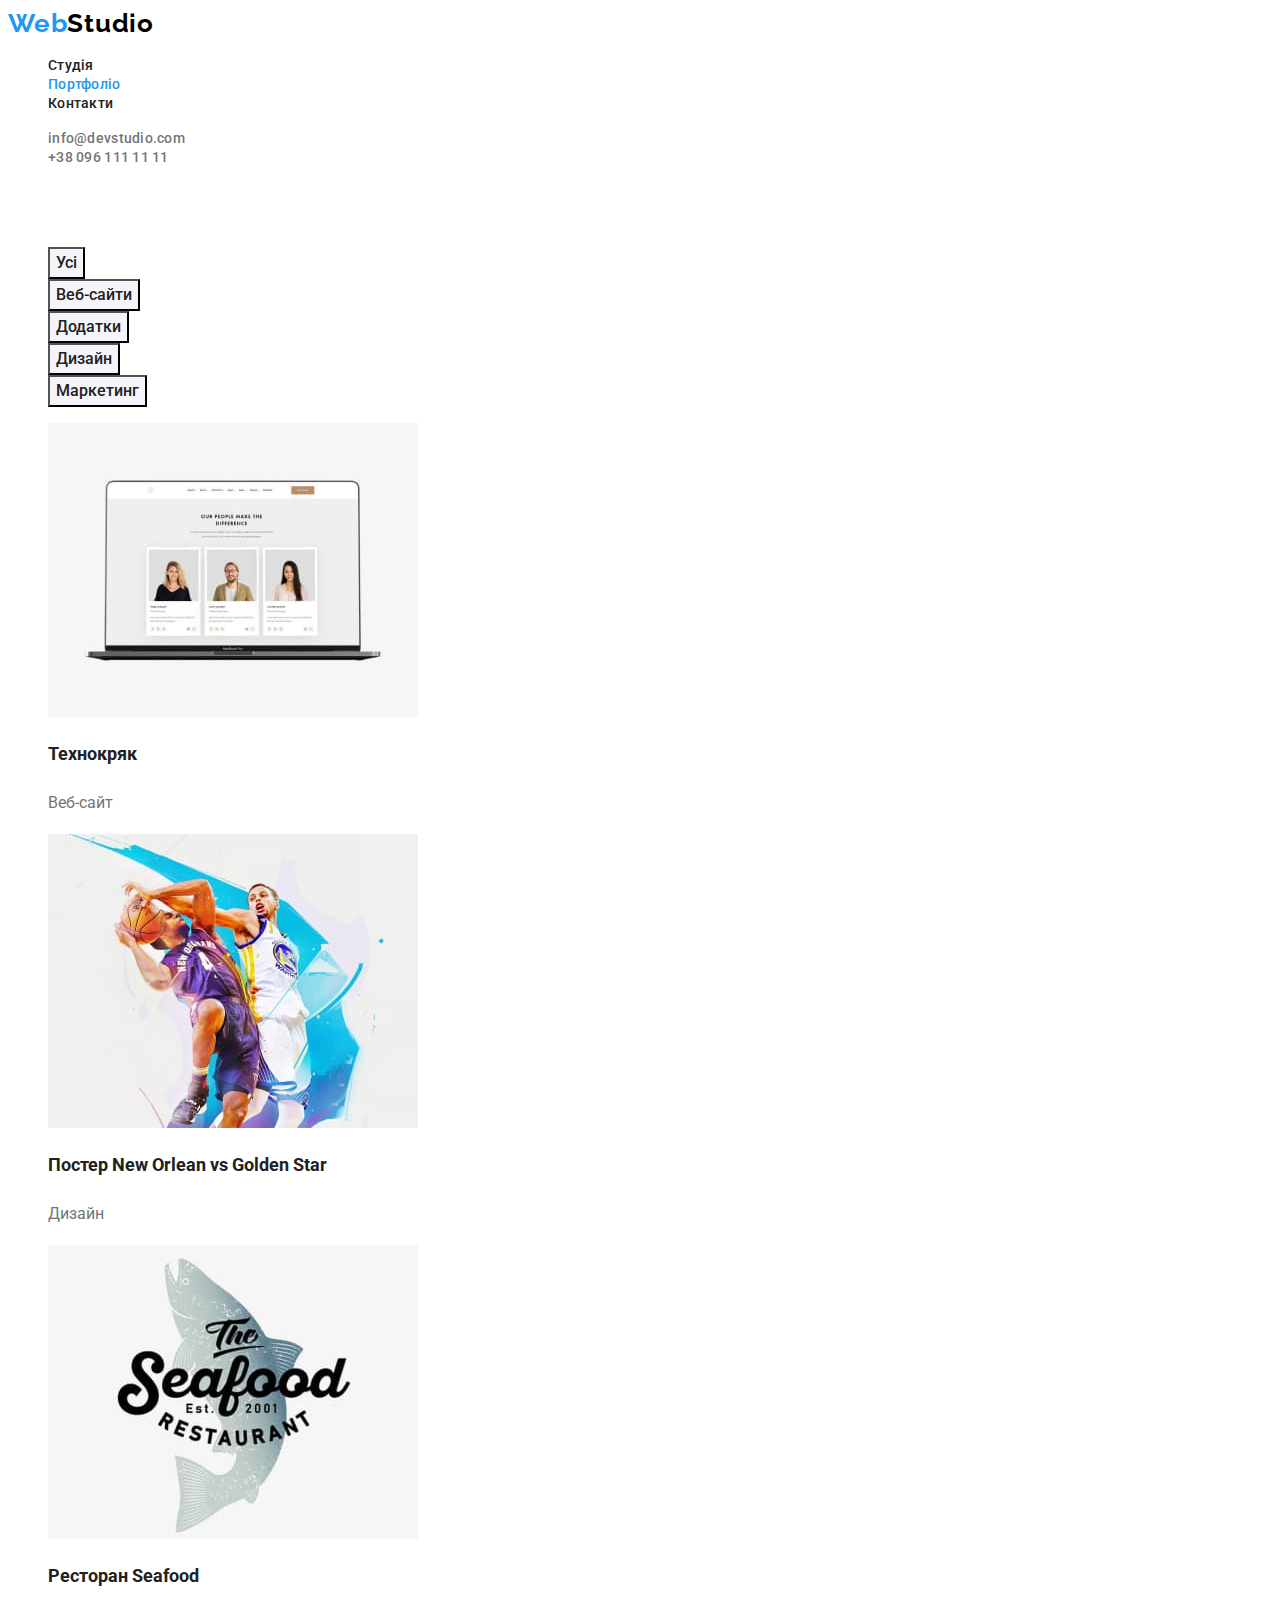
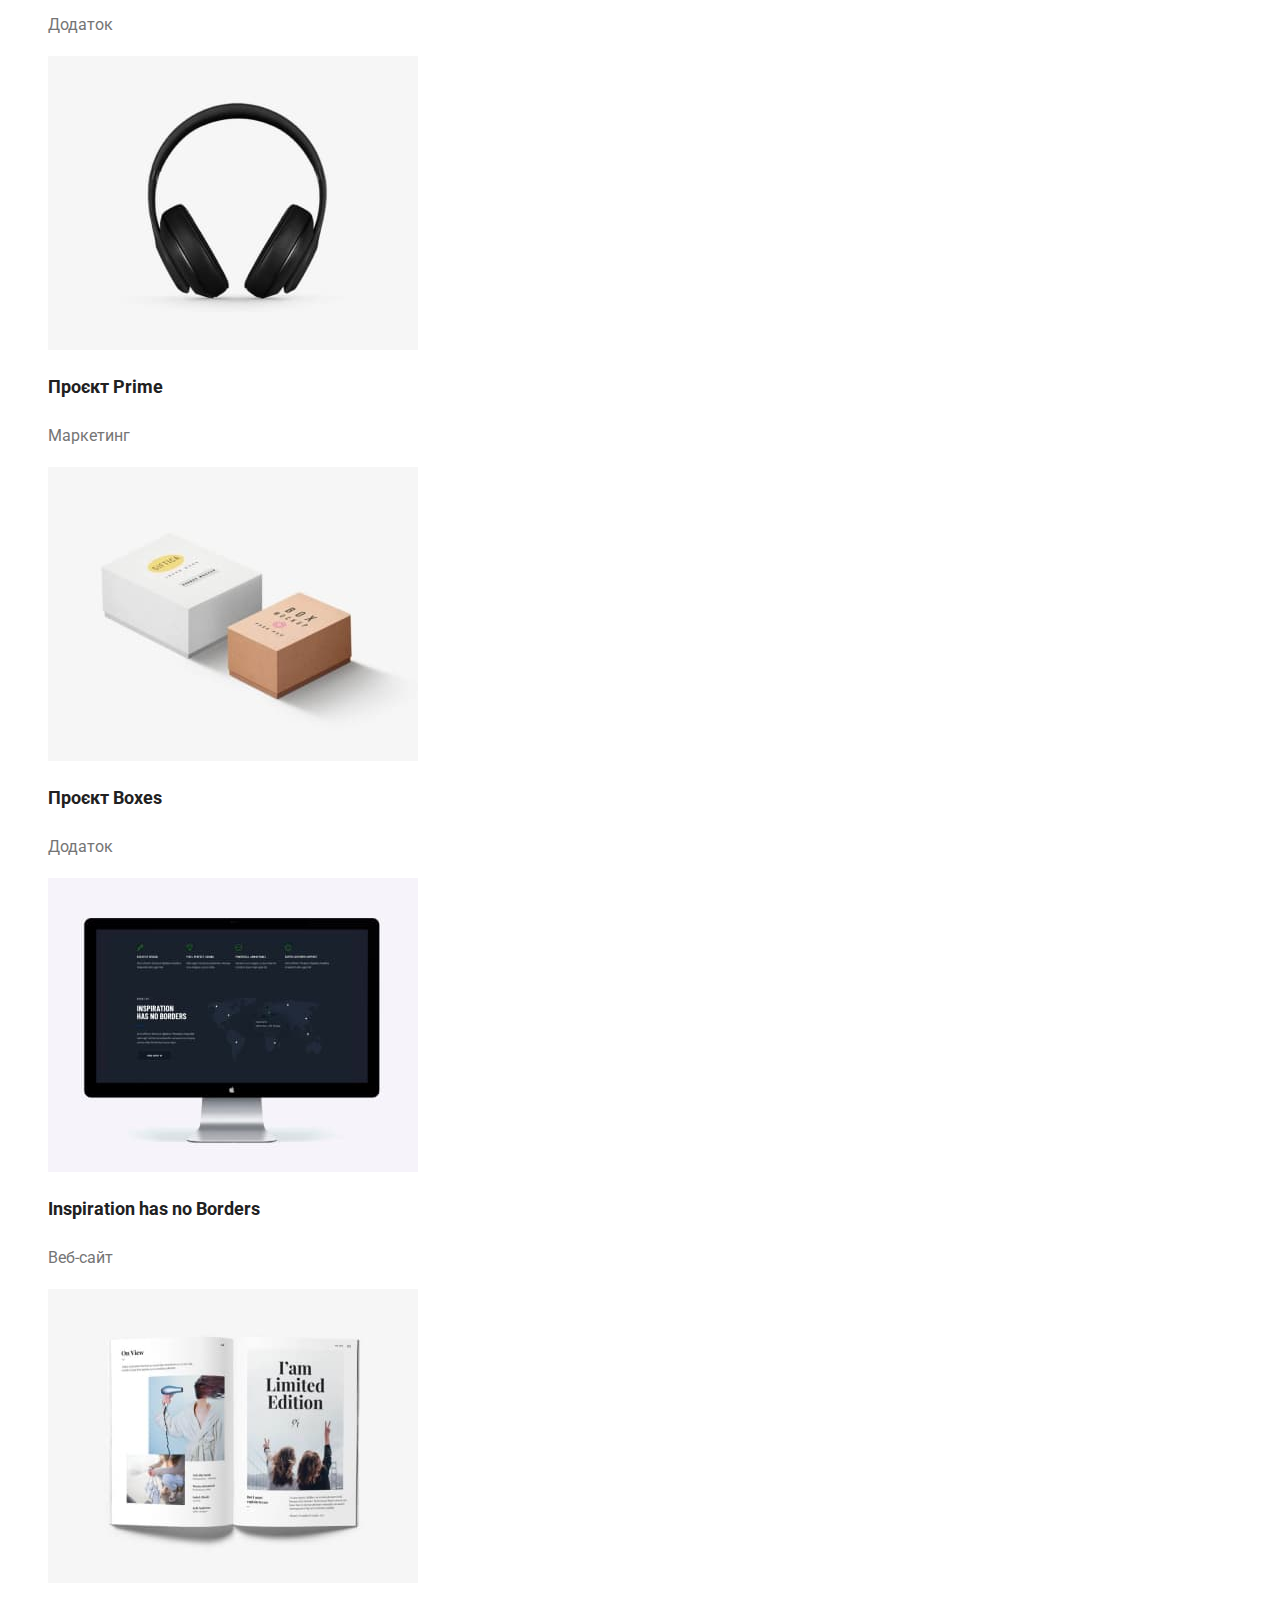
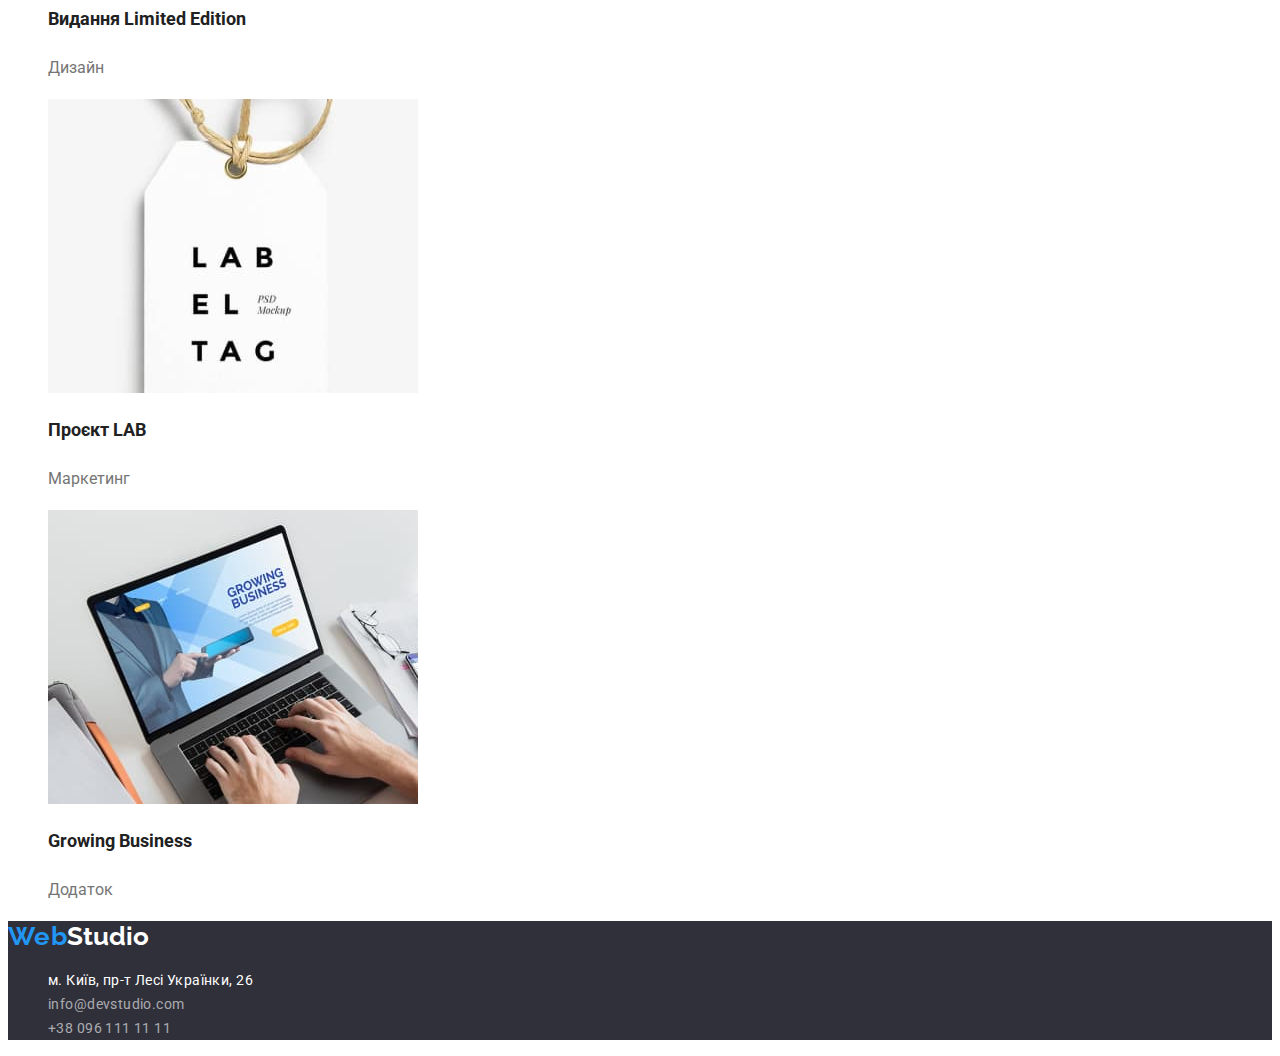
==== commit 6f0133ea: "eddition2" ====
--- a/portfolio.html
+++ b/portfolio.html
@@ -25,7 +25,7 @@
             <a class="header-list-link link" href="index.html">Студія</a>
           </li>
           <li class="header-list-item">
-            <a class="header-list-link link" href="">Портфоліо</a>
+            <a class="header-list-link link current" href="">Портфоліо</a>
           </li>
           <li class="header-list-item">
             <a class="header-list-link link" href="">Контакти</a>
@@ -169,12 +169,14 @@
             >
           </li>
           <li>
-            <a class="footer-link link" href="mailto:info@devstudio.com"
+            <a
+              class="footer-link link footer-color"
+              href="mailto:info@devstudio.com"
               >info@devstudio.com</a
             >
           </li>
           <li>
-            <a class="footer-link link" href="tel:+380961111111"
+            <a class="footer-link link footer-color" href="tel:+380961111111"
               >+38 096 111 11 11</a
             >
           </li>
--- a/css/styles.css
+++ b/css/styles.css
@@ -4,6 +4,10 @@
   --white-color: #ffffff;
   --active-color: #2196f3;
   --logo-color: #000000;
+  --footer-color: rgba(255, 255, 255, 0.6);
+  --hero-background: #2f303a;
+  --active-button-background: #188ce8;
+  --team-background: #f5f4fa;
 }
 .body {
   font-family: "Roboto", sans-serif;
@@ -43,7 +47,7 @@
   color: var(--main-color);
 }
 .header-list-link:hover,
-:focus {
+.header-list-link:focus {
   color: var(--active-color);
 }
 
@@ -55,8 +59,11 @@
   letter-spacing: 0.02em;
   color: var(--text-color);
 }
+.link.current {
+  color: var(--active-color);
+}
 .hero {
-  background: #2f303a;
+  background: var(--hero-background);
 }
 .h1-hero {
   font-weight: 900;
@@ -69,7 +76,7 @@
 }
 
 .button {
-  background: #2196f3;
+  background: var(--active-color);
   font-weight: 700;
   font-size: 16px;
   line-height: calc(30 / 16);
@@ -77,8 +84,8 @@
   cursor: pointer;
 }
 .button:hover,
-:focus {
-  background: #188ce8;
+.button:focus {
+  background: var(--active-button-background);
 }
 
 .h2-about {
@@ -89,8 +96,8 @@
   line-height: calc(16 / 14);
   text-transform: uppercase;
 }
-.our-team{
-  background: #F5F4FA
+.our-team {
+  background: var(--team-background);
 }
 .p-about {
   font-weight: 400;
@@ -120,12 +127,12 @@
   font-family: inherit;
   line-height: calc(26 / 16);
   color: var(--main-color);
-  background: #f5f4fa;
+  background: var(--team-background);
   cursor: pointer;
 }
 .button-p:hover,
-:focus {
-  background: #2196f3;
+.button-p:focus {
+  background: var(--active-color);
   color: var(--white-color);
 }
 .h-portfolio {
@@ -141,7 +148,7 @@
   color: var(--text-color);
 }
 .footer {
-  background: #2f303a;
+  background: var(--hero-background);
 }
 .footer-link {
   font-weight: 400;
@@ -152,8 +159,11 @@
   color: var(--white-color);
 }
 .footer-link:hover,
-:focus {
+.footer-link:focus {
   color: var(--active-color);
+}
+.footer-color {
+  color: var(--footer-color);
 }
 .footer-studio {
   font-family: "Raleway", sans-serif;
